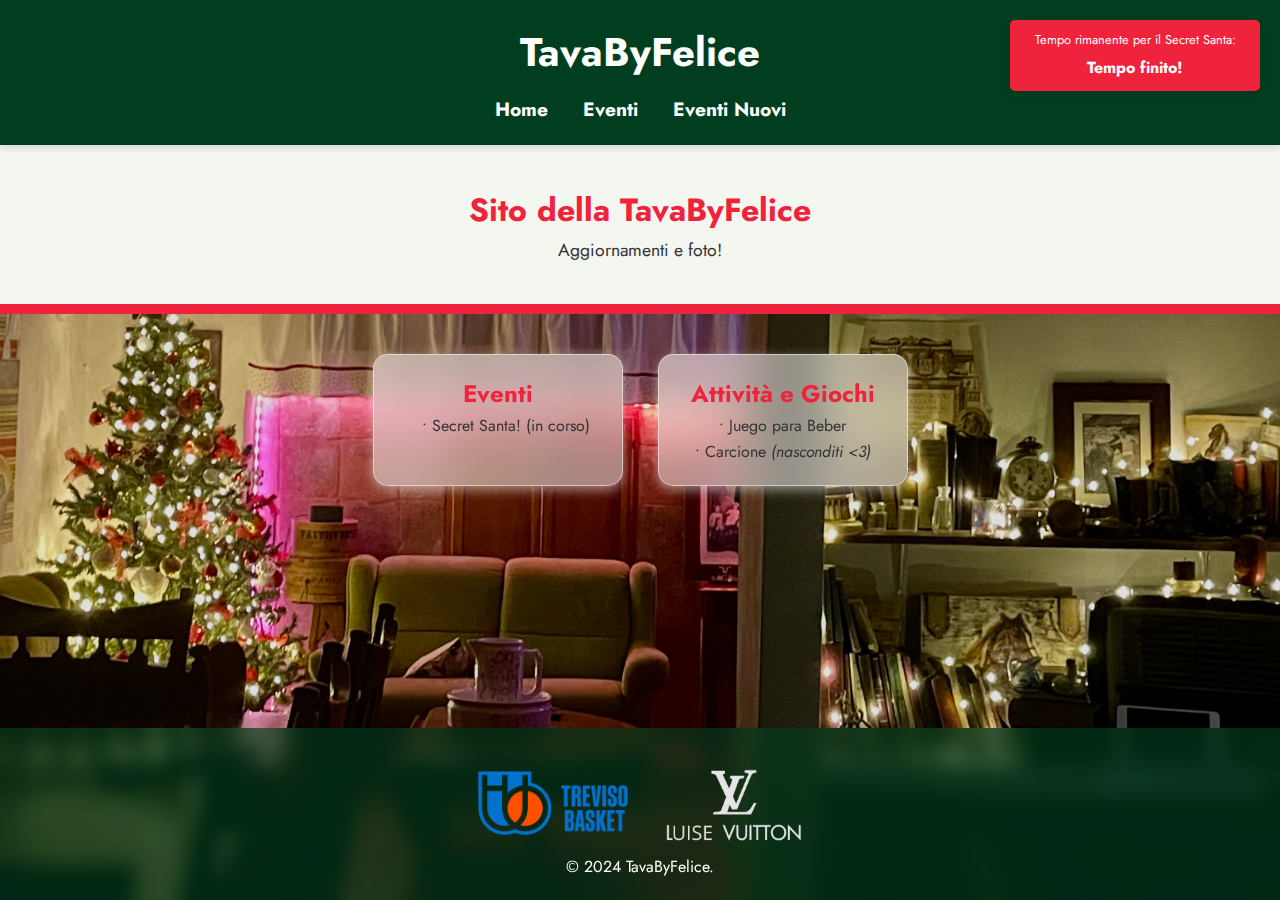
==== index.html @ be09ddc2 "auth3.5" ====
<!DOCTYPE html>
<html lang="it">
    


<head>
    <meta charset="UTF-8">
    <meta name="viewport" content="width=device-width, initial-scale=1.0">
    <meta http-equiv="X-UA-Compatible" content="ie=edge">
    <title>TavaByFelice</title>
    <!-- Link al font Jost -->
    <link href="https://fonts.googleapis.com/css2?family=Jost:wght@400;700&display=swap" rel="stylesheet">
    <link rel="stylesheet" href="styles.css">
</head>
<body>
    <div class="background-image-container">
    <header>
        <div class="container">
            <h1>TavaByFelice</h1>
            
            <nav>
                <ul>
                    <li><a href="index.html">Home</a></li>
                    <li><a href="eventi.html" id="eventi-link">Eventi</a></li>
                    <li><a href="eventi-nuovi.js">Eventi Nuovi</a></li>
                     
                </ul>
            </nav>
        </div>
    </header>
    

    <main>
        <section class="intro">
            <h2>Sito della TavaByFelice</h2>
            <p>Aggiornamenti e foto!</p>
            <div id="countdown-container">
                <div class="countdown-text">Tempo rimanente per il Secret Santa:</div>
                <div id="countdown"></div> 
        </section>
        <section class="content">
            
            
            <div class="card">
                <a href="eventi.html"> 
                    <h3>Eventi</h3>
                    <p>
                        <span class="indicatore"></span>• Secret Santa! (in corso)
                    </p>
                </a>
            </div>
            
            
            <div class="card">
                <h3>Attività e Giochi</h3>
                <p>• Juego para Beber </p>
                <p>• Carcione <em>(nasconditi <3)</em> </p>
            </div>


        </section>  
        

    </footer>

    </main>
    <footer>
        <img src="Pics/treviso_basket.png" alt="Nome dello Sponsor" style="max-width: 150px; height: auto; padding-bottom: 12px;">
        <img src="Pics/LuiseVuitton.png" alt="LuiseVuittonLogo" style="max-width: 170px; height: auto; padding-bottom: 0px; padding-left: 30px; filter:invert(90%);">
        <p>&copy; 2024 TavaByFelice.</p>
    <script src="countdown.js"></script>
    <script src="snowflakes.js"></script>
</body>
</html>
---- styles.css ----
/* Reset di base */
* {
    margin: 0;
    padding: 0;
    box-sizing: border-box;
}

/* Impostazioni generali */
body {
    display: flex;
    flex-direction: column;
    min-height: 100vh; 
    font-family: 'Jost', sans-serif;
    background-color: #f0f8ff; 
    color: #333;
    line-height: 1.6;
    background-image: url('Pics/image3.jpg'); 
    background-size: cover; 
    background-position: center 20%; 
    background-repeat: no-repeat;

}



/* Header */
header {
    background-color: #003e1f;
    padding: 20px 0;
    text-align: center;
    box-shadow: 0 4px 6px rgba(0, 0, 0, 0.1);
    position: relative;
}

header h1 {
    font-size: 2.5rem;
    color: white;
}

header nav ul {
    list-style: none;
    margin-top: 10px;
}

header nav ul li {
    display: inline;
    margin: 0 15px;
}

header nav ul li a {
    text-decoration: none;
    color: white;
    font-weight: 700;
    font-size: 1.2rem;
}

header nav ul li a:hover {
    color: #ef233c;
}

/* Sezione Intro */
.intro {
    background-color: #f3f7f0;
    padding: 40px 20px;
    text-align: center;
    border-bottom: 10px solid #ef233c;
}

.intro h2 {
    font-size: 2rem;
    color: #ef233c;
}

.intro p {
    font-size: 1.1rem;
    color: #333;
}

/* Contenuto principale */


main {
    flex: 1;
    display: flex;
    flex-direction: column; /* Stack verticalmente */
    margin-bottom: 200px;
}

.content {
    display: flex;
    justify-content: center;
    padding: 40px 20px;
    gap: 35px;
}


.content2 {
    margin-top: auto;
    padding: 20px;
    background-color: white;
    border: 1px solid #ccc;
    width: 100%;
    box-shadow: 0 2px 4px rgba(0, 0, 0, 0.1);
}

/* Card */
.card {
    background: rgba(255, 255, 255, 0.507);
    backdrop-filter: blur(20px);
    border-radius: 15px;
    padding: 20px;
    width: 250px;
    box-shadow: 0 4px 12px rgba(255, 255, 255, 0.507);
    text-align: center;
    transition: transform 0.3s ease;
    border: 1px solid rgba(255, 255, 255, 0.5);
}

.card a {
    text-decoration: none;
    color: inherit;
}

.card:hover {
    transform: scale(1.05);
    background: rgba(255, 255, 255, 0.774);
    cursor: pointer;
}

.card h3 {
    font-size: 1.5rem;
    color: #ef233c;
}

.card p {
    font-size: 1rem;
    color: #333;
}

/* Countdown Container */
#countdown-container {
    position: absolute;
    top: 20px;
    right: 20px;
    background-color: #ef233c;
    color: white;
    border-radius: 5px;
    box-shadow: 0 4px 6px rgba(0, 0, 0, 0.1);
    width: 250px;
    padding: 10px;
    display: flex;
    flex-direction: column;
    align-items: center;
}

.countdown-text {
    font-size: 0.8rem;
    margin-bottom: 5px;
}

#countdown {
    font-size: 1rem;
    font-weight: bold;
}

/* Footer */
footer {
    background: rgba(0, 62, 31, 0.623); /* Mantieni il background originale */
    backdrop-filter: blur(10px); /* Mantieni il blur originale */
    text-align: center; /* Mantieni l'allineamento al centro */
    padding: 20px; /* Mantieni il padding originale */
    color: white; /* Mantieni il colore del testo originale */
    font-size: 1rem; /* Mantieni la dimensione del font originale */
    position: fixed; /* Fissa il footer in basso */
    bottom: 0; /* Posiziona il footer in fondo alla pagina */
    left: 0; /* Allinea il footer a sinistra */
    right: 0; /* Allinea il footer a destra */
    box-shadow: 0 4px 6px rgba(0, 0, 0, 0.1); /* Mantieni l'ombra originale */
    z-index: 1000; /* Assicurati che il footer sia sopra gli altri contenuti */
}

/* Indicatore per gli eventi */
.indicatore {
    display: inline-block;
    width: 12px;
    height: 12px;
    border-radius: 50%;
    background-color: red;
    margin-right: 5px;
    opacity: 0;
    animation: blink 2s infinite;
}

@keyframes blink {
    0%, 100% {
        opacity: 0;
    }
    50% {
        opacity: 1;
    }
}

/* Snowflake */
.snowflake {
    position: absolute;
    top: -10%;
    font-size: 24px;
    animation-name: fall;
    animation-timing-function: linear;
    animation-iteration-count: 1;
    color: white;
}

@keyframes fall {
    0% {
        transform: translateY(0);
        opacity: 1;
    }
    100% {
        transform: translateY(30vh);
        opacity: 0;
    }
}

/* Media Query per schermi piccoli */
@media (max-width: 768px) {
    #countdown-container {
        position: relative;
        top: auto;
        right: auto;
        margin: 20px auto;
        width: 90%;
        border-radius: 20px;
    }

    .intro {
        padding: 10px;
    }

    .content {
        flex-direction: column;
        align-items: center;
    }

    .card {
        width: 90%;
        margin: 10px 0;
    }

    body {
        background-image: url('Pics/image4.png');
        background-size: cover;
        background-position: center -49%;
    }
}
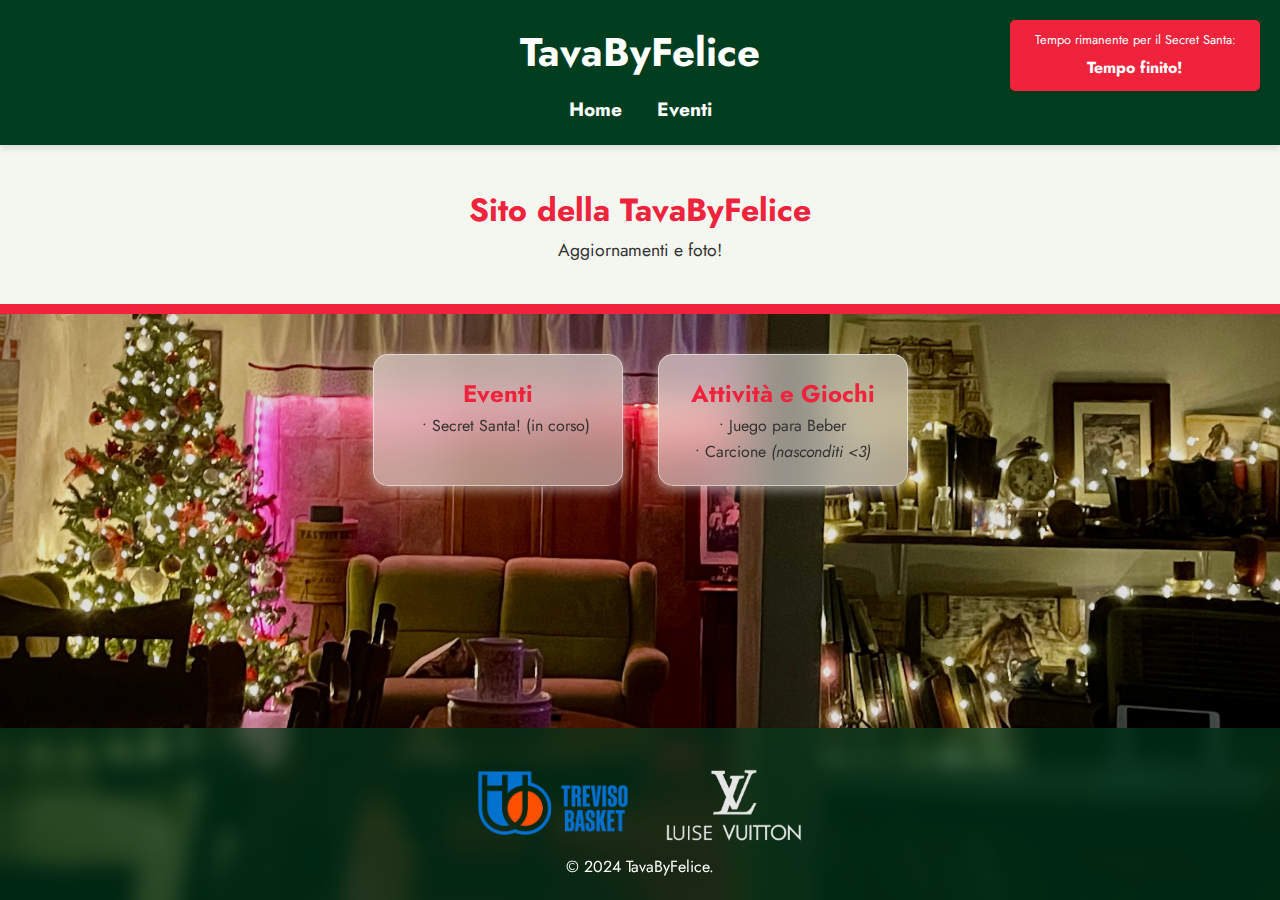
==== commit 7c8f7efb: "AuthTempRemv" ====
--- a/index.html
+++ b/index.html
@@ -22,7 +22,6 @@
                 <ul>
                     <li><a href="index.html">Home</a></li>
                     <li><a href="eventi.html" id="eventi-link">Eventi</a></li>
-                    <li><a href="eventi-nuovi.js">Eventi Nuovi</a></li>
                      
                 </ul>
             </nav>
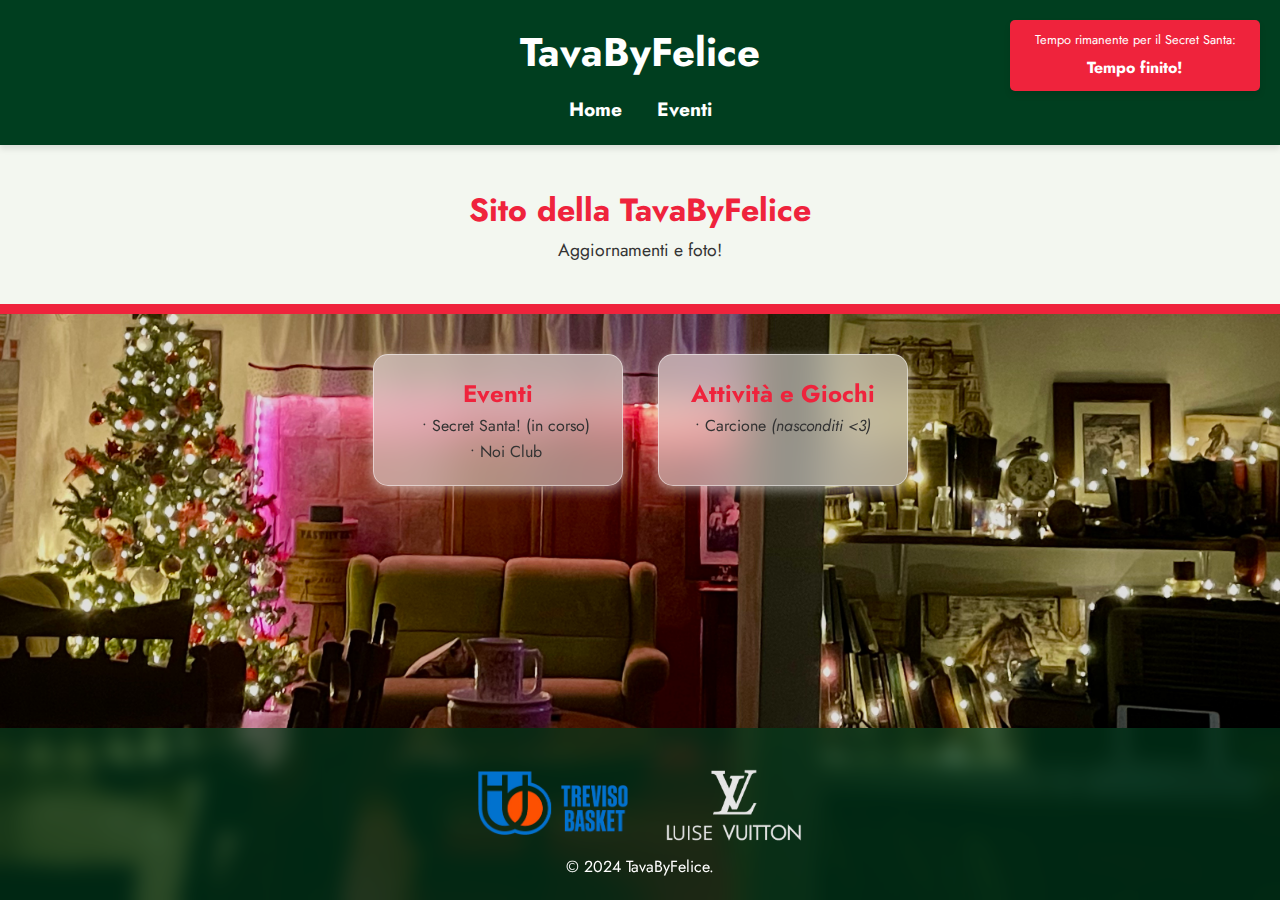
==== commit 039716ab: "EventUpdateNoiClub" ====
--- a/index.html
+++ b/index.html
@@ -46,13 +46,15 @@
                     <p>
                         <span class="indicatore"></span>• Secret Santa! (in corso)
                     </p>
+                    <p>
+                        <span class="indicatore"></span>• Noi Club
+                    </p>
                 </a>
             </div>
             
             
             <div class="card">
                 <h3>Attività e Giochi</h3>
-                <p>• Juego para Beber </p>
                 <p>• Carcione <em>(nasconditi <3)</em> </p>
             </div>
 
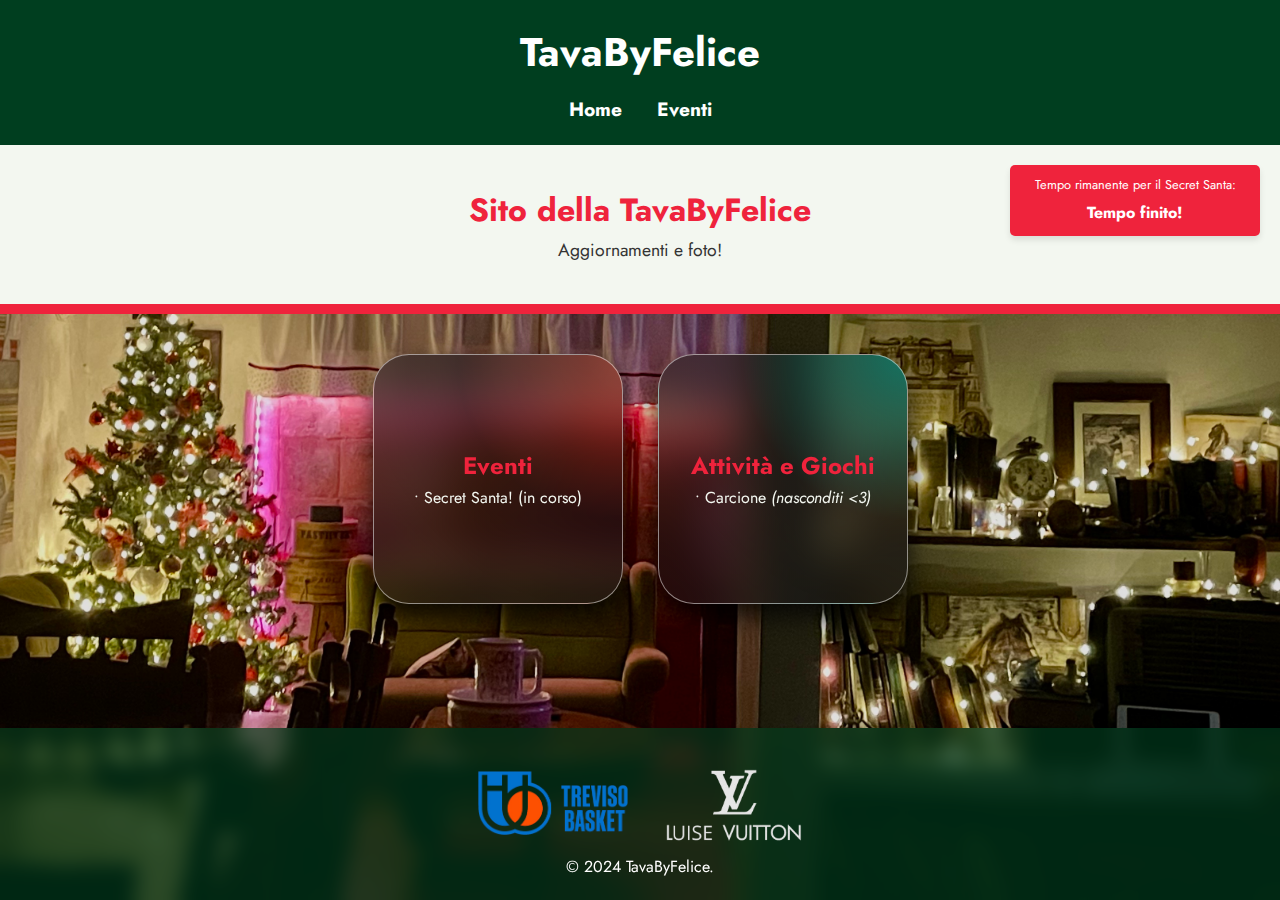
==== commit 4fd209e9: "Version 3.0" ====
--- a/index.html
+++ b/index.html
@@ -10,7 +10,7 @@
     <title>TavaByFelice</title>
     <!-- Link al font Jost -->
     <link href="https://fonts.googleapis.com/css2?family=Jost:wght@400;700&display=swap" rel="stylesheet">
-    <link rel="stylesheet" href="styles.css">
+    <link rel="stylesheet" href="styles-prova.css">
 </head>
 <body>
     <div class="background-image-container">
@@ -40,20 +40,17 @@
         <section class="content">
             
             
-            <div class="card">
+            <div class="card red">
                 <a href="eventi.html"> 
                     <h3>Eventi</h3>
                     <p>
                         <span class="indicatore"></span>• Secret Santa! (in corso)
                     </p>
-                    <p>
-                        <span class="indicatore"></span>• Noi Club
-                    </p>
                 </a>
             </div>
             
             
-            <div class="card">
+            <div class="card green">
                 <h3>Attività e Giochi</h3>
                 <p>• Carcione <em>(nasconditi <3)</em> </p>
             </div>
--- a/styles-prova.css
+++ b/styles-prova.css
@@ -0,0 +1,280 @@
+/* Reset di base */
+* {
+    margin: 0;
+    padding: 0;
+    box-sizing: border-box;
+  }
+  
+  /* Impostazioni generali */
+  body {
+    display: flex;
+    flex-direction: column;
+    min-height: 100vh;
+    font-family: 'Jost', sans-serif;
+    background-color: #f0f8ff;
+    color: #333;
+    line-height: 1.6;
+    background-image: url('Pics/image3.jpg');
+    background-size: cover;
+    background-position: center 20%;
+    background-repeat: no-repeat;
+  }
+  
+  /* Header */
+  header {
+    background-color: #003e1f;
+    padding: 20px 0;
+    text-align: center;
+    box-shadow: 0 4px 6px rgba(0, 0, 0, 0.1);
+    position: relative;
+  }
+  
+  header h1 {
+    font-size: 2.5rem;
+    color: white;
+  }
+  
+  header nav ul {
+    list-style: none;
+    margin-top: 10px;
+  }
+  
+  header nav ul li {
+    display: inline;
+    margin: 0 15px;
+  }
+  
+  header nav ul li a {
+    text-decoration: none;
+    color: white;
+    font-weight: 700;
+    font-size: 1.2rem;
+  }
+  
+  header nav ul li a:hover {
+    color: #ef233c;
+  }
+  
+  /* Sezione Intro */
+  .intro {
+    background-color: #f3f7f0;
+    backdrop-filter: blur(10px);
+    padding: 40px 20px;
+    text-align: center;
+    border-bottom: 10px solid #ef233c;
+  }
+  
+  .intro h2 {
+    font-size: 2rem;
+    color: #ef233c;
+  }
+  
+  .intro p {
+    font-size: 1.1rem;
+    color: #333;
+  }
+  
+  /* Contenuto principale */
+  main {
+    flex: 1;
+    display: flex;
+    flex-direction: column;
+    margin-bottom: 200px;
+  }
+  
+  .content {
+    display: flex;
+    justify-content: center;
+    padding: 40px 20px;
+    gap: 35px;
+    flex-wrap: wrap;
+  }
+  
+  /* Card */
+  .card {
+    background: rgba(255, 255, 255, 0.507);
+    backdrop-filter: blur(20px);
+    border-radius: 2.25rem;
+    padding: 20px;
+    width: 250px;
+    height: 250px;
+    box-shadow: 1px 12px 25px rgba(0, 0, 0, 0.78);
+    text-align: center;
+    transition: transform 0.5s ease;
+    border: 1px solid rgba(255, 255, 255, 0.5);
+    position: relative;
+    display: grid;
+    place-content: center;
+    place-items: center;
+  }
+  
+  .card a {
+    text-decoration: none;
+    color: inherit;
+  }
+  
+  .card:hover {
+    transform: scale(1.05);
+    background: rgba(255, 255, 255, 0.774);
+    cursor: pointer;
+  }
+  
+  /* Varianti di colore */
+  .green {
+    background: radial-gradient(ellipse at right top, #107667ed 0%, #15141993 47%, #1514196e 100%);
+  }
+  .green:hover {
+    background: rgba(16, 118, 103, 0.8);
+  }
+  
+  .blue {
+    background: radial-gradient(ellipse at right top, #00458f8f 0%, #151419 45%, #151419 100%);
+  }
+  .blue:hover {
+    background: rgba(0, 69, 143, 0.8);
+  }
+  
+  .orange {
+    background: radial-gradient(ellipse at right top, #ffb74194 0%, #151419 47%, #151419 100%);
+  }
+  .orange:hover {
+    background: rgba(255, 183, 65, 0.8);
+  }
+  
+  .red {
+    background: radial-gradient(ellipse at right top, #a63d2a82 0%, #15141993 47%, #1514196e 100%);
+  }
+  .red:hover {
+    background: rgba(166, 61, 42, 0.336);
+  }
+  
+  /* Effetti al passaggio del mouse */
+  .card h3 {
+    font-size: 1.5rem;
+    color: #ef233c;
+  }
+  
+  .card p {
+    font-size: 1rem;
+    color: #f3f7f0;
+  }
+  
+  /* Countdown Container */
+  #countdown-container {
+    position: absolute;
+    top: 20px;
+    right: 20px;
+    background-color: #ef233c;
+    color: white;
+    border-radius: 5px;
+    box-shadow: 0 4px 6px rgba(0, 0, 0, 0.1);
+    width: 250px;
+    padding: 10px;
+    display: flex;
+    flex-direction: column;
+    align-items: center;
+  }
+  
+  .countdown-text {
+    font-size: 0.8rem;
+    margin-bottom: 5px;
+  }
+  
+  #countdown {
+    font-size: 1rem;
+    font-weight: bold;
+  }
+  
+/* Footer */
+footer {
+    background: rgba(0, 62, 31, 0.623);
+    backdrop-filter: blur(10px);
+    text-align: center;
+    padding: 20px;
+    color: white;
+    font-size: 1rem;
+    position: fixed;
+    bottom: 0;
+    left: 0;
+    right: 0;
+    box-shadow: 0 4px 6px rgba(0, 0, 0, 0.1);
+    z-index: 1000;
+    overflow: hidden; /* Nasconde l'overflow del pseudo-elemento */
+}
+
+
+
+  
+  /* Fiocchi di neve */
+  .snowflake {
+    position: absolute;
+    top: -10%;
+    font-size: 24px;
+    animation-name: fall;
+    animation-timing-function: linear;
+    animation-iteration-count: 1;
+    color: white;
+  }
+  
+  @keyframes fall {
+    0% {
+      transform: translateY(0);
+      opacity: 1;
+    }
+    100% {
+      transform: translateY(30vh);
+      opacity: 0;
+    }
+  }
+  
+  /* Media Query per schermi piccoli */
+  @media (max-width: 768px) {
+    .content {
+      flex-direction: column;
+      align-items: center;
+    }
+  
+    .card {
+      width: 90%;
+      margin: 10px 0;
+    }
+  
+    #countdown-container {
+      position: relative;
+      top: auto;
+      right: auto;
+      margin: 20px auto;
+      width: 90%;
+      border-radius: 20px;
+    }
+
+
+        body {
+        background-image: url('Pics/image4.png');
+        background-size: cover;
+        background-position: center -49%;
+    }
+
+    /* Pseudo-elemento per il bordo animato */
+footer::before {
+    content: '';
+    position: absolute;
+    top: 0;
+    left: 0;
+    width: 100%;
+    height: 2px; /* Altezza del bordo */
+    background: linear-gradient(90deg, rgba(0, 62, 31, 0),  #f0f8ff, rgba(0, 62, 31, 0.041));
+    animation: animate-border 10s linear ;
+}
+
+/* Animazione del bordo */
+@keyframes animate-border {
+    0% {
+        transform: translateX(-100%);
+    }
+    100% {
+        transform: translateX(0%);
+    }
+}
+  }
+  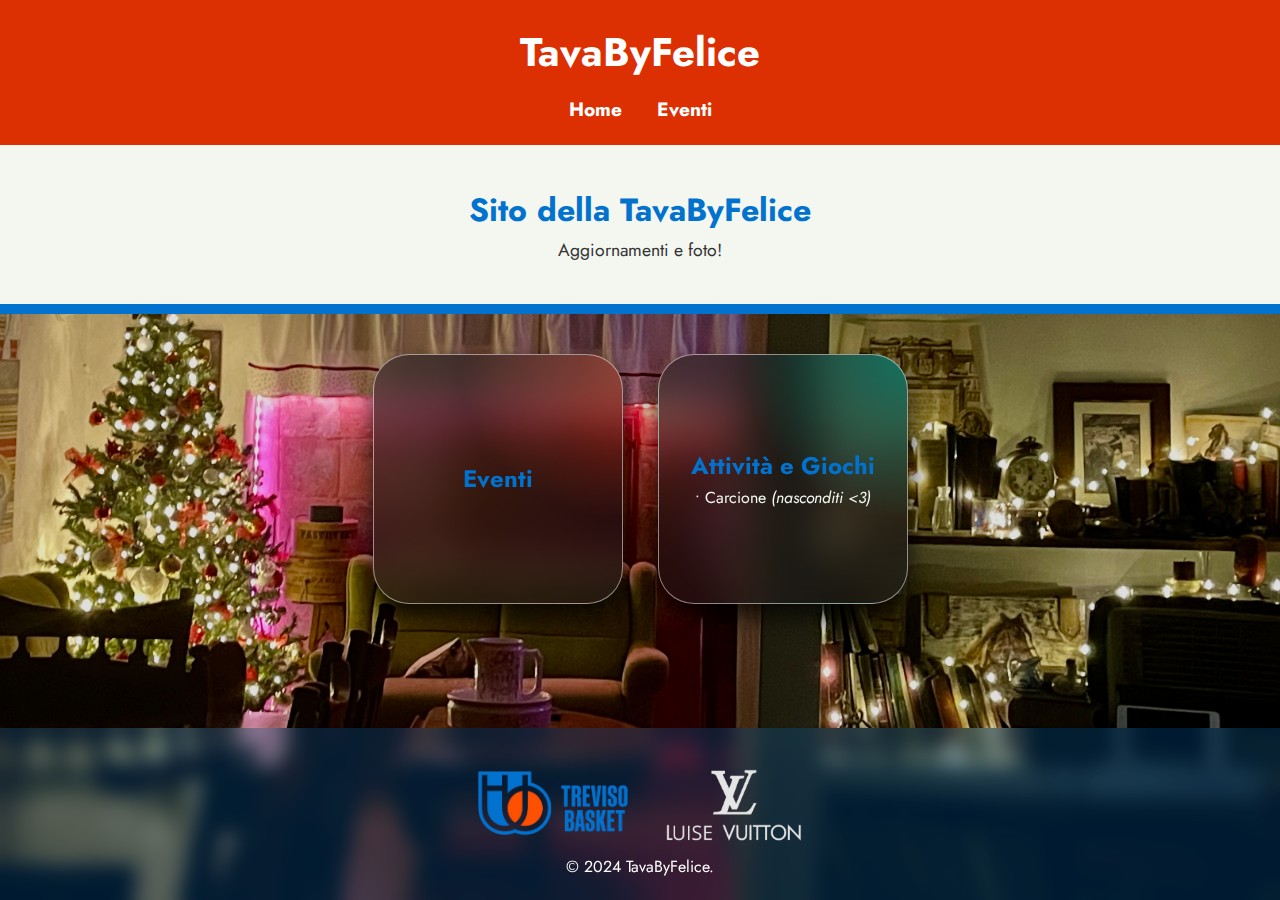
==== commit 895d3d4a: "V2.0" ====
--- a/index.html
+++ b/index.html
@@ -33,9 +33,6 @@
         <section class="intro">
             <h2>Sito della TavaByFelice</h2>
             <p>Aggiornamenti e foto!</p>
-            <div id="countdown-container">
-                <div class="countdown-text">Tempo rimanente per il Secret Santa:</div>
-                <div id="countdown"></div> 
         </section>
         <section class="content">
             
@@ -44,7 +41,7 @@
                 <a href="eventi.html"> 
                     <h3>Eventi</h3>
                     <p>
-                        <span class="indicatore"></span>• Secret Santa! (in corso)
+                        
                     </p>
                 </a>
             </div>
--- a/styles-prova.css
+++ b/styles-prova.css
@@ -11,7 +11,7 @@
     flex-direction: column;
     min-height: 100vh;
     font-family: 'Jost', sans-serif;
-    background-color: #f0f8ff;
+    background-color: #dc2f02;
     color: #333;
     line-height: 1.6;
     background-image: url('Pics/image3.jpg');
@@ -22,7 +22,7 @@
   
   /* Header */
   header {
-    background-color: #003e1f;
+    background-color: #dc2f02;
     padding: 20px 0;
     text-align: center;
     box-shadow: 0 4px 6px rgba(0, 0, 0, 0.1);
@@ -52,8 +52,25 @@
   }
   
   header nav ul li a:hover {
-    color: #ef233c;
-  }
+    color: #35a4ff;
+    filter: drop-shadow(0 0 8px #0172CD);
+    transition: ease-in-out 0.3s;
+  }
+
+  header nav ul li a::after {
+    content: '';
+    position: absolute;
+    width: 0; /* Inizia con larghezza 0 */
+    height: 2.5px; /* Altezza della sottolineatura */
+    background-color: #0172CD; /* Colore della sottolineatura */
+    bottom: -2px; /* Posizione rispetto al testo */
+    left: 0;
+    transition: width 0.3s ease; /* Animazione della larghezza */
+}
+
+header nav ul li a:hover::after {
+    width: 100%; /* Espande la sottolineatura al 100% della larghezza del testo */
+}
   
   /* Sezione Intro */
   .intro {
@@ -61,12 +78,12 @@
     backdrop-filter: blur(10px);
     padding: 40px 20px;
     text-align: center;
-    border-bottom: 10px solid #ef233c;
+    border-bottom: 10px solid #0172CD;
   }
   
   .intro h2 {
     font-size: 2rem;
-    color: #ef233c;
+    color: #0172CD;
   }
   
   .intro p {
@@ -124,7 +141,7 @@
     background: radial-gradient(ellipse at right top, #107667ed 0%, #15141993 47%, #1514196e 100%);
   }
   .green:hover {
-    background: rgba(16, 118, 103, 0.8);
+    background: #dc2e0256;
   }
   
   .blue {
@@ -145,13 +162,13 @@
     background: radial-gradient(ellipse at right top, #a63d2a82 0%, #15141993 47%, #1514196e 100%);
   }
   .red:hover {
-    background: rgba(166, 61, 42, 0.336);
+    background: #dc2e0256;
   }
   
   /* Effetti al passaggio del mouse */
   .card h3 {
     font-size: 1.5rem;
-    color: #ef233c;
+    color: #0172CD;
   }
   
   .card p {
@@ -187,7 +204,7 @@
   
 /* Footer */
 footer {
-    background: rgba(0, 62, 31, 0.623);
+    background: #0172ce3d;
     backdrop-filter: blur(10px);
     text-align: center;
     padding: 20px;
@@ -227,6 +244,29 @@
     }
   }
   
+/* Indicatore per gli eventi */
+.indicatore {
+    display: inline-block;
+    width: 12px;
+    height: 12px;
+    border-radius: 50%;
+    background-color: red;
+    margin-right: 5px;
+    opacity: 0;
+    animation: blink 2s infinite;
+}
+
+@keyframes blink {
+    0%, 100% {
+        opacity: 0;
+    }
+    50% {
+        opacity: 1;
+    }
+}
+
+
+
   /* Media Query per schermi piccoli */
   @media (max-width: 768px) {
     .content {
@@ -263,7 +303,7 @@
     left: 0;
     width: 100%;
     height: 2px; /* Altezza del bordo */
-    background: linear-gradient(90deg, rgba(0, 62, 31, 0),  #f0f8ff, rgba(0, 62, 31, 0.041));
+    background: linear-gradient(90deg, rgba(0, 62, 31, 0),  #EB4A00, rgba(0, 62, 31, 0.041));
     animation: animate-border 10s linear ;
 }
 
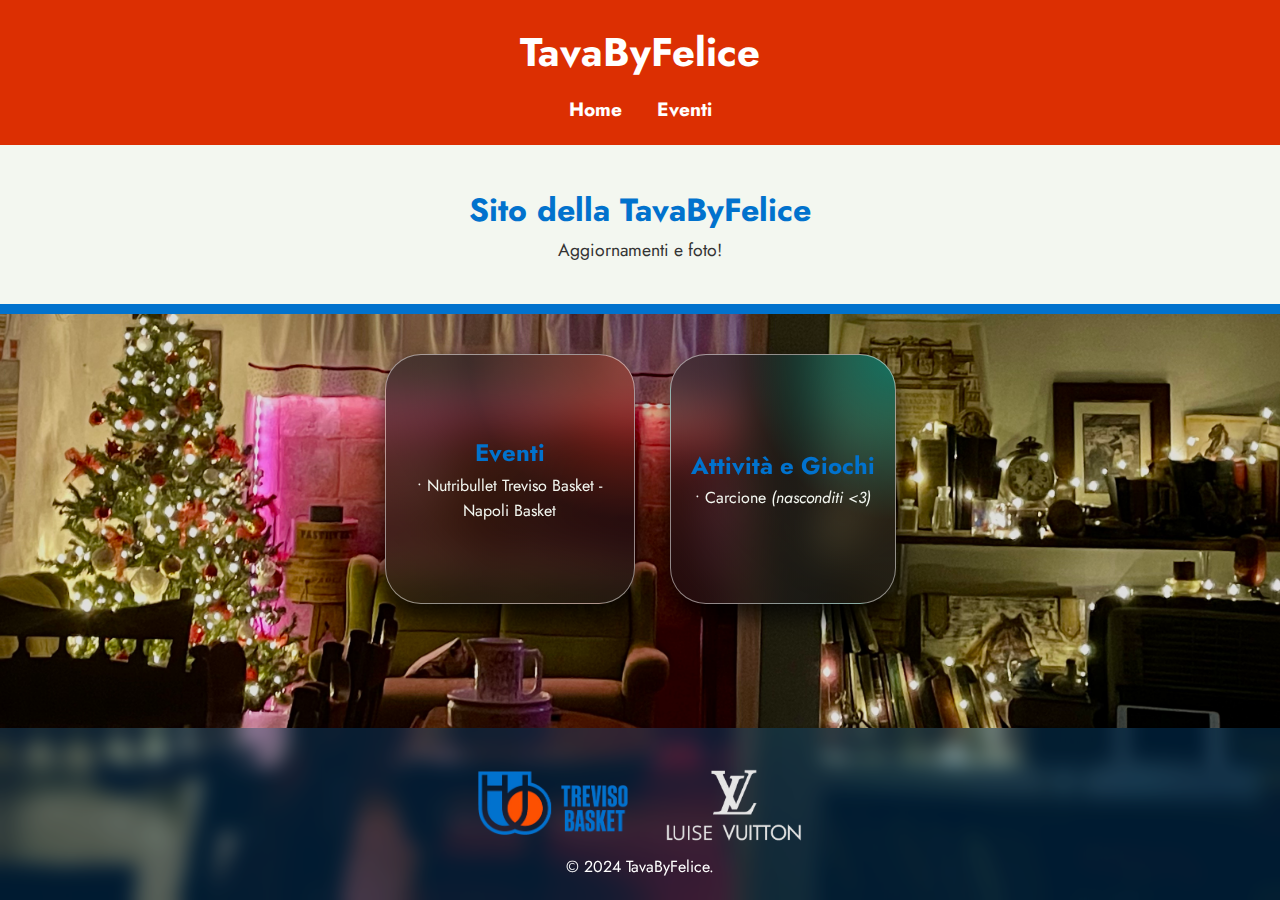
==== commit 51325f9b: "V2.0.1" ====
--- a/index.html
+++ b/index.html
@@ -40,9 +40,7 @@
             <div class="card red">
                 <a href="eventi.html"> 
                     <h3>Eventi</h3>
-                    <p>
-                        
-                    </p>
+                    <p>• Nutribullet Treviso Basket - Napoli Basket</p>
                 </a>
             </div>
             
--- a/styles-prova.css
+++ b/styles-prova.css
@@ -136,9 +136,14 @@
     cursor: pointer;
   }
   
+
+
+
+
   /* Varianti di colore */
   .green {
     background: radial-gradient(ellipse at right top, #107667ed 0%, #15141993 47%, #1514196e 100%);
+    width: auto;
   }
   .green:hover {
     background: #dc2e0256;
@@ -265,10 +270,27 @@
     }
 }
 
-
+#treviso-match {
+  filter: drop-shadow(0 0 15px #0172CD);
+  transition: transform 0.5s ease;
+  image-rendering: crisp-edges;
+}
+
+#treviso-match:hover {
+  transform: scale(1.3);
+}
 
   /* Media Query per schermi piccoli */
   @media (max-width: 768px) {
+    #treviso-match {
+      width: 300px;
+      filter: drop-shadow(0 0 8px #0172CD);
+    }
+
+    #treviso-match:hover {
+      transform: none;
+    }
+
     .content {
       flex-direction: column;
       align-items: center;
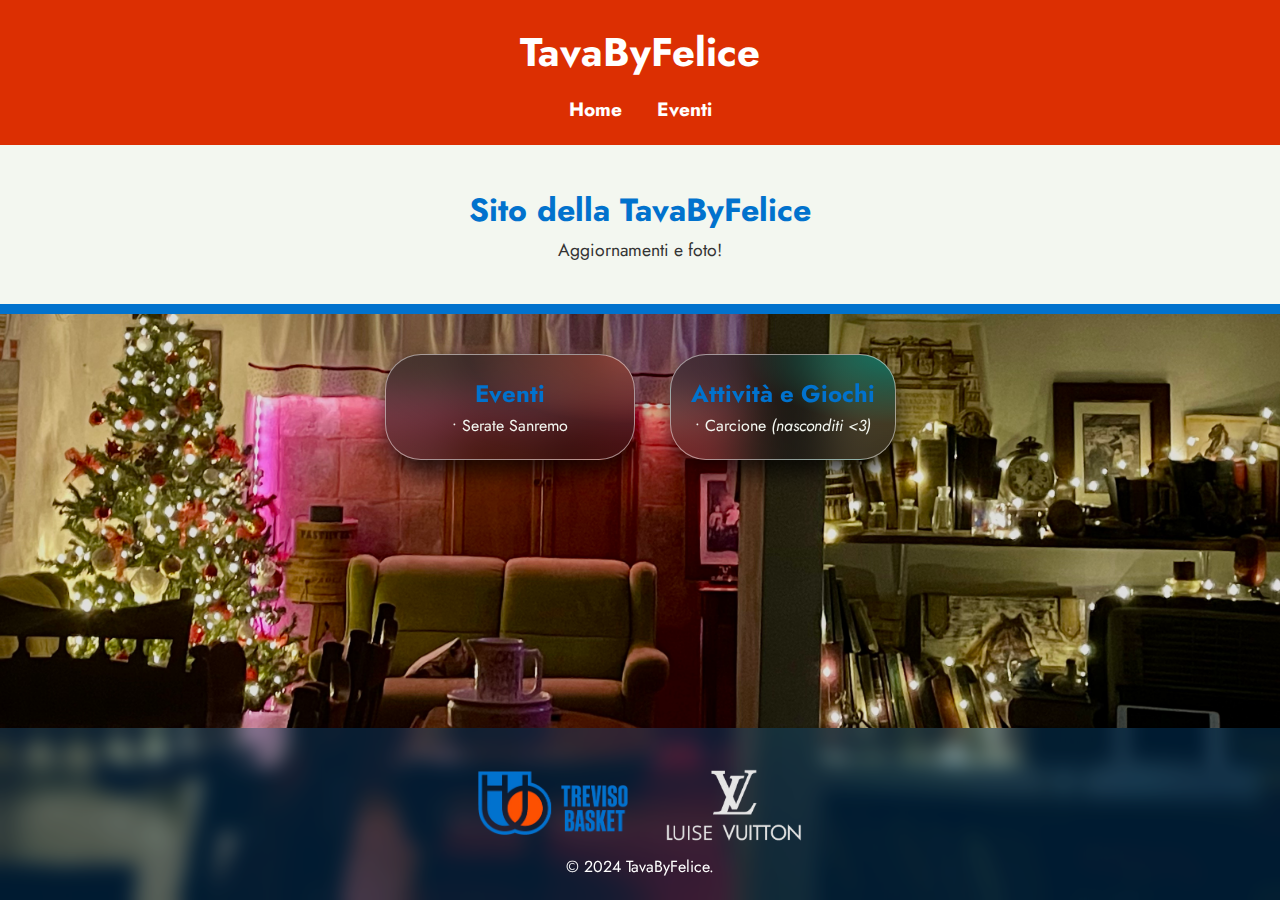
==== commit f0ba924b: "SanremoUpdate" ====
--- a/index.html
+++ b/index.html
@@ -40,7 +40,7 @@
             <div class="card red">
                 <a href="eventi.html"> 
                     <h3>Eventi</h3>
-                    <p>• Nutribullet Treviso Basket - Napoli Basket</p>
+                    <p>• Serate Sanremo</p>
                 </a>
             </div>
             
@@ -58,8 +58,9 @@
 
     </main>
     <footer>
-        <img src="Pics/treviso_basket.png" alt="Nome dello Sponsor" style="max-width: 150px; height: auto; padding-bottom: 12px;">
+        <img src="Pics/treviso_basket.png" alt="Treviso Basket" style="max-width: 150px; height: auto; padding-bottom: 12px;">
         <img src="Pics/LuiseVuitton.png" alt="LuiseVuittonLogo" style="max-width: 170px; height: auto; padding-bottom: 0px; padding-left: 30px; filter:invert(90%);">
+        
         <p>&copy; 2024 TavaByFelice.</p>
     <script src="countdown.js"></script>
     <script src="snowflakes.js"></script>
--- a/styles-prova.css
+++ b/styles-prova.css
@@ -114,7 +114,7 @@
     border-radius: 2.25rem;
     padding: 20px;
     width: 250px;
-    height: 250px;
+    height: auto;
     box-shadow: 1px 12px 25px rgba(0, 0, 0, 0.78);
     text-align: center;
     transition: transform 0.5s ease;
@@ -131,11 +131,66 @@
   }
   
   .card:hover {
-    transform: scale(1.05);
+    transform: scale(0.98);
     background: rgba(255, 255, 255, 0.774);
     cursor: pointer;
   }
   
+
+  .sanremo-card {
+    width: 500px; /* Imposta la larghezza desiderata */
+    position: relative; /* Assicura che gli elementi assoluti siano posizionati relativamente a questa card */
+    display: flex;
+    justify-content: center;
+    align-items: center;
+    flex-direction: column;
+}
+
+.slideshow-container {
+  position: relative;
+  width: 100%;
+  height: auto;
+  overflow: hidden; /* Assicura che le immagini non escano dal contenitore */
+  display: flex;
+  justify-content: center;
+  align-items: center;
+}
+
+.sanremo-img {
+  width: 90%;
+  margin-top: 10px;
+  border-radius: 15px;
+  border: solid 1.2px white;
+  box-shadow: 0 0px 10px #293FAD;
+  display: none; /* Nascondi tutte le immagini inizialmente */
+  animation: blurImmagini 8s infinite;
+  animation-timing-function: ease-in-out;
+
+}
+
+.sanremo-img:first-child {
+  display: block; /* Mostra la prima immagine */
+}
+
+@keyframes blurImmagini {
+  0% {
+    filter: blur(5px);
+    opacity: 0;
+  }
+  10% {
+    filter: blur(0px);
+    opacity: 1;
+  }
+  90% {
+    filter: blur(0px);
+    opacity: 1;
+  }
+  100% {
+    filter: blur(5px);
+    opacity: 0;
+  }
+  
+}
 
 
 
@@ -186,7 +241,7 @@
     position: absolute;
     top: 20px;
     right: 20px;
-    background-color: #ef233c;
+    background-color: #293FAD;
     color: white;
     border-radius: 5px;
     box-shadow: 0 4px 6px rgba(0, 0, 0, 0.1);
@@ -270,27 +325,9 @@
     }
 }
 
-#treviso-match {
-  filter: drop-shadow(0 0 15px #0172CD);
-  transition: transform 0.5s ease;
-  image-rendering: crisp-edges;
-}
-
-#treviso-match:hover {
-  transform: scale(1.3);
-}
 
   /* Media Query per schermi piccoli */
   @media (max-width: 768px) {
-    #treviso-match {
-      width: 300px;
-      filter: drop-shadow(0 0 8px #0172CD);
-    }
-
-    #treviso-match:hover {
-      transform: none;
-    }
-
     .content {
       flex-direction: column;
       align-items: center;
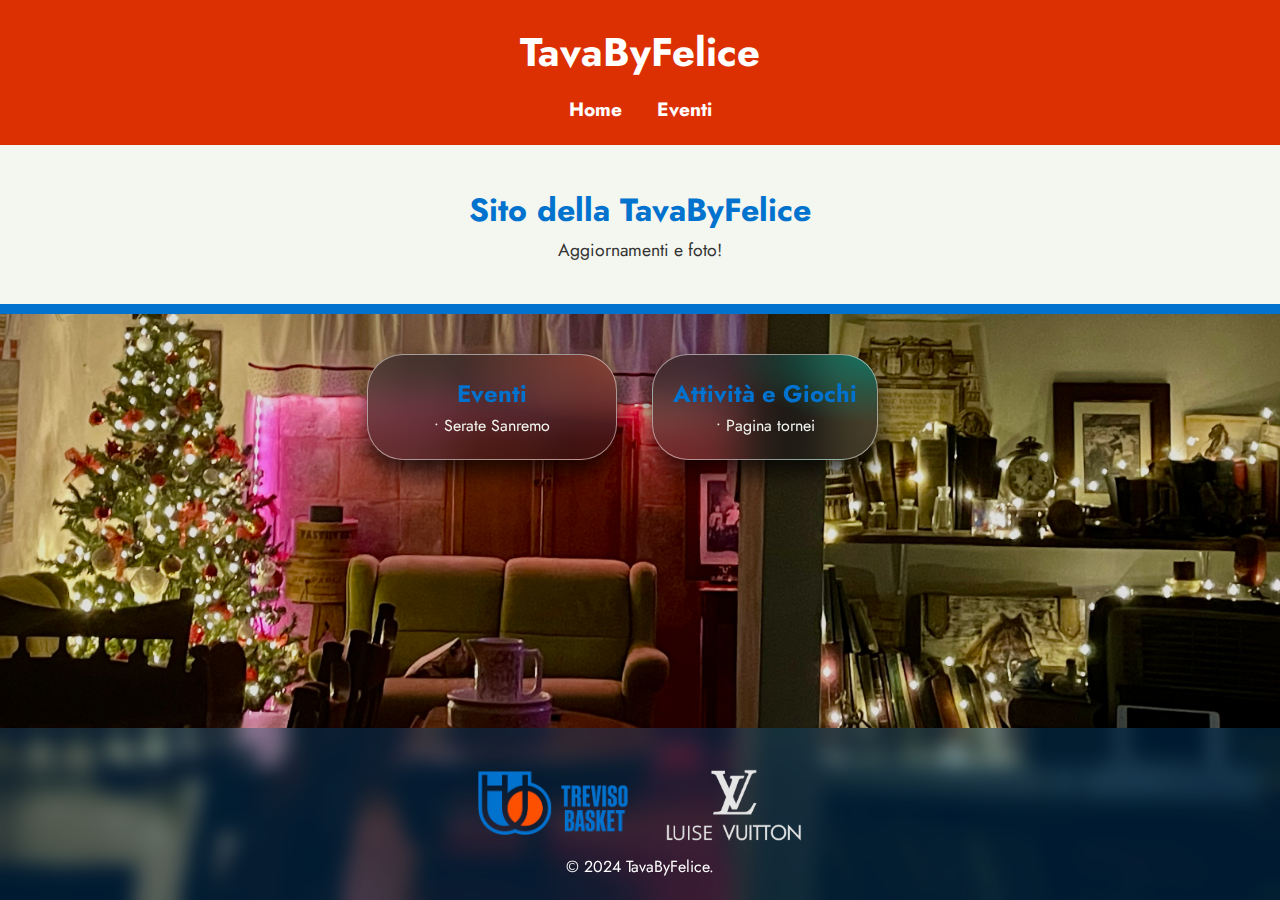
==== commit ed796c36: "TorneoPagina" ====
--- a/index.html
+++ b/index.html
@@ -38,7 +38,7 @@
             
             
             <div class="card red">
-                <a href="eventi.html"> 
+                <a href="eventi.html">
                     <h3>Eventi</h3>
                     <p>• Serate Sanremo</p>
                 </a>
@@ -46,8 +46,9 @@
             
             
             <div class="card green">
-                <h3>Attività e Giochi</h3>
-                <p>• Carcione <em>(nasconditi <3)</em> </p>
+                <a href="torneo.html"> 
+                    <h3>Attività e Giochi</h3>
+                    <p>• Pagina tornei</p>
             </div>
 
 
--- a/styles-prova.css
+++ b/styles-prova.css
@@ -337,6 +337,8 @@
       width: 90%;
       margin: 10px 0;
     }
+
+    
   
     #countdown-container {
       position: relative;
